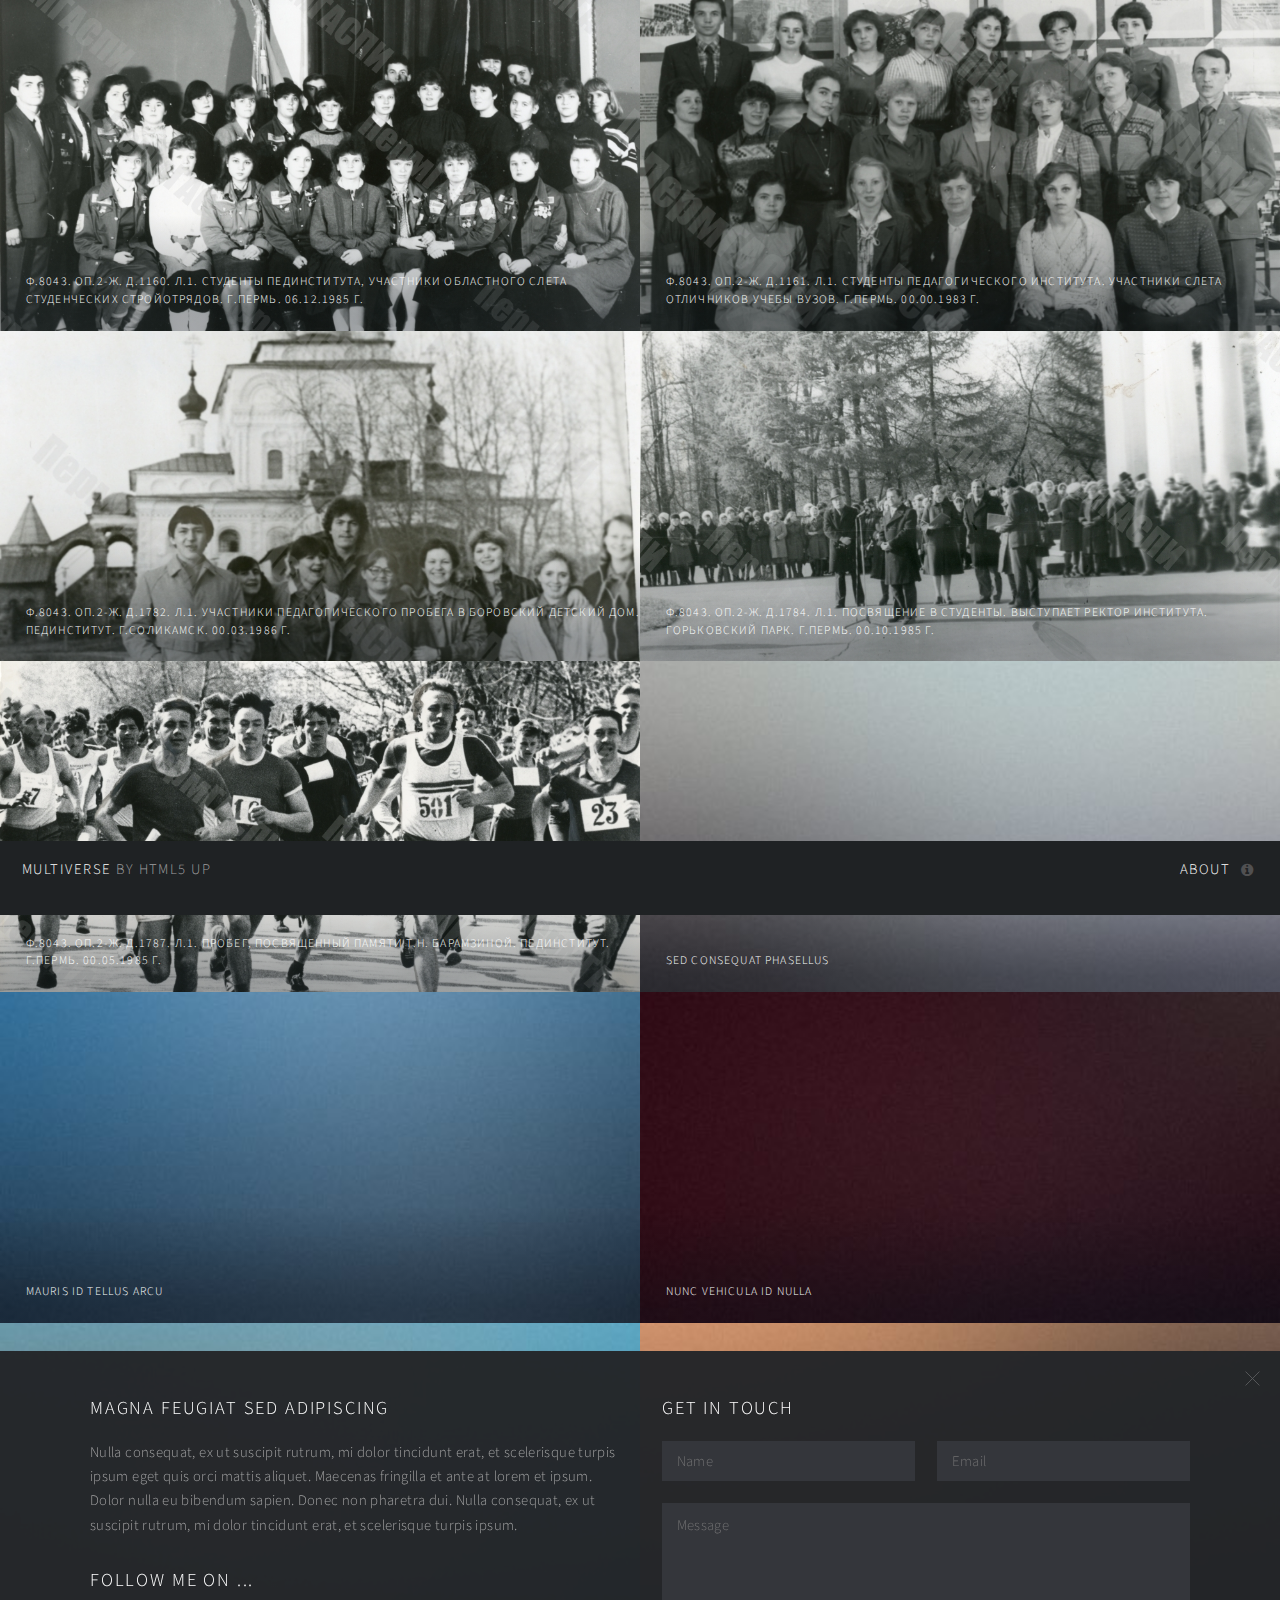
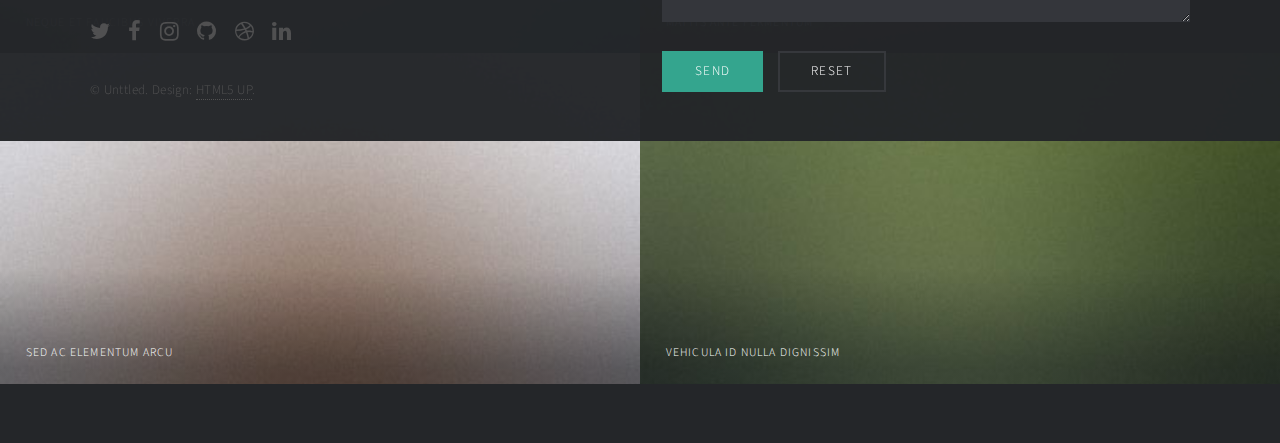
==== index1.html @ ad8c0ba8 "Add files via upload" ====
<!DOCTYPE HTML>
<!--
	Multiverse by HTML5 UP
	html5up.net | @ajlkn
	Free for personal and commercial use under the CCA 3.0 license (html5up.net/license)
-->
<html>
	<head>
		<title>Выставка</title>
		<meta charset="utf-8" />
		<meta name="viewport" content="width=device-width, initial-scale=1, user-scalable=no" />
		<link rel="stylesheet" href="assets/css/main.css" />
		<noscript><link rel="stylesheet" href="assets/css/noscript.css" /></noscript>
	</head>
	<body class="is-preload">

		<!-- Wrapper -->
			<div id="wrapper">

				<!-- Header -->
					<header id="header">
						<h1><a href="index1.html"><strong>Multiverse</strong> by HTML5 UP</a></h1>
						<nav>
							<ul>
								<li><a href="#footer" class="icon fa-info-circle">About</a></li>
							</ul>
						</nav>
					</header>

				<!-- Main -->
					<div id="main">
						<article class="thumb">
							<a href="images/001.jpg" class="image"><img src="images/001.jpg" alt="" /></a>
						  <h2><strong>Ф.8043. Оп.2-Ж. Д.1160. Л.1. Студенты пединститута, участники областного слета студенческих стройотрядов. г.Пермь. 06.12.1985 г.</strong></h2>
							<p>ФОТО № 1</p>
						</article>
						<article class="thumb">
							<a href="images/002.jpg" class="image"><img src="images/002.jpg" alt="" /></a>
						  <h2>Ф.8043. Оп.2-Ж. Д.1161. Л.1. Студенты педагогического института. Участники слета отличников учебы ВУЗов. г.Пермь. 00.00.1983 г.</h2>
							<p>ФОТО № 2</p>
						</article>
						<article class="thumb">
							<a href="images/003.jpg" class="image"><img src="images/003.jpg" alt="" /></a>
						  <h2>Ф.8043. Оп.2-Ж. Д.1782. Л.1. Участники педагогического пробега в Боровский детский дом. Пединститут. г.Соликамск. 00.03.1986 г.</h2>
							<p>ФОТО № 3</p>
						</article>
						<article class="thumb">
							<a href="images/004.jpg" class="image"><img src="images/004.jpg" alt="" /></a>
						  <h2>Ф.8043. Оп.2-Ж. Д.1784. Л.1. Посвящение в студенты. Выступает ректор института. Горьковский парк. г.Пермь. 00.10.1985 г.</h2>
							<p>ФОТО № 4</p>
						</article>
						<article class="thumb">
							<a href="images/005.jpg" class="image"><img src="images/005.jpg" alt="" /></a>
						  <h2>Ф.8043. Оп.2-Ж. Д.1787. Л.1. Пробег, посвященный памяти Т.Н. Барамзиной. Пединститут. г.Пермь. 00.05.1985 г.</h2>
							<p>ФОТО № 5</p>
						</article>
						<article class="thumb">
							<a href="images/fulls/06.jpg" class="image"><img src="images/thumbs/06.jpg" alt="" /></a>
						  <h2>Sed consequat phasellus</h2>
							<p>Nunc blandit nisi ligula magna sodales lectus elementum non. Integer id venenatis velit.</p>
						</article>
						<article class="thumb">
							<a href="images/fulls/07.jpg" class="image"><img src="images/thumbs/07.jpg" alt="" /></a>
							<h2>Mauris id tellus arcu</h2>
							<p>Nunc blandit nisi ligula magna sodales lectus elementum non. Integer id venenatis velit.</p>
						</article>
						<article class="thumb">
							<a href="images/fulls/08.jpg" class="image"><img src="images/thumbs/08.jpg" alt="" /></a>
							<h2>Nunc vehicula id nulla</h2>
							<p>Nunc blandit nisi ligula magna sodales lectus elementum non. Integer id venenatis velit.</p>
						</article>
						<article class="thumb">
							<a href="images/fulls/09.jpg" class="image"><img src="images/thumbs/09.jpg" alt="" /></a>
							<h2>Neque et faucibus viverra</h2>
							<p>Nunc blandit nisi ligula magna sodales lectus elementum non. Integer id venenatis velit.</p>
						</article>
						<article class="thumb">
							<a href="images/fulls/10.jpg" class="image"><img src="images/thumbs/10.jpg" alt="" /></a>
							<h2>Mattis ante fermentum</h2>
							<p>Nunc blandit nisi ligula magna sodales lectus elementum non. Integer id venenatis velit.</p>
						</article>
						<article class="thumb">
							<a href="images/fulls/11.jpg" class="image"><img src="images/thumbs/11.jpg" alt="" /></a>
							<h2>Sed ac elementum arcu</h2>
							<p>Nunc blandit nisi ligula magna sodales lectus elementum non. Integer id venenatis velit.</p>
						</article>
						<article class="thumb">
							<a href="images/fulls/12.jpg" class="image"><img src="images/thumbs/12.jpg" alt="" /></a>
							<h2>Vehicula id nulla dignissim</h2>
							<p>Nunc blandit nisi ligula magna sodales lectus elementum non. Integer id venenatis velit.</p>
						</article>
					</div>

				<!-- Footer -->
					<footer id="footer" class="panel">
						<div class="inner split">
							<div>
								<section>
									<h2>Magna feugiat sed adipiscing</h2>
									<p>Nulla consequat, ex ut suscipit rutrum, mi dolor tincidunt erat, et scelerisque turpis ipsum eget quis orci mattis aliquet. Maecenas fringilla et ante at lorem et ipsum. Dolor nulla eu bibendum sapien. Donec non pharetra dui. Nulla consequat, ex ut suscipit rutrum, mi dolor tincidunt erat, et scelerisque turpis ipsum.</p>
								</section>
								<section>
									<h2>Follow me on ...</h2>
									<ul class="icons">
										<li><a href="#" class="icon fa-twitter"><span class="label">Twitter</span></a></li>
										<li><a href="#" class="icon fa-facebook"><span class="label">Facebook</span></a></li>
										<li><a href="#" class="icon fa-instagram"><span class="label">Instagram</span></a></li>
										<li><a href="#" class="icon fa-github"><span class="label">GitHub</span></a></li>
										<li><a href="#" class="icon fa-dribbble"><span class="label">Dribbble</span></a></li>
										<li><a href="#" class="icon fa-linkedin"><span class="label">LinkedIn</span></a></li>
									</ul>
								</section>
								<p class="copyright">
									&copy; Unttled. Design: <a href="http://html5up.net">HTML5 UP</a>.
								</p>
							</div>
							<div>
								<section>
									<h2>Get in touch</h2>
									<form method="post" action="#">
										<div class="fields">
											<div class="field half">
												<input type="text" name="name" id="name" placeholder="Name" />
											</div>
											<div class="field half">
												<input type="text" name="email" id="email" placeholder="Email" />
											</div>
											<div class="field">
												<textarea name="message" id="message" rows="4" placeholder="Message"></textarea>
											</div>
										</div>
										<ul class="actions">
											<li><input type="submit" value="Send" class="primary" /></li>
											<li><input type="reset" value="Reset" /></li>
										</ul>
									</form>
								</section>
							</div>
						</div>
					</footer>

			</div>

		<!-- Scripts -->
			<script src="assets/js/jquery.min.js"></script>
			<script src="assets/js/jquery.poptrox.min.js"></script>
			<script src="assets/js/browser.min.js"></script>
			<script src="assets/js/breakpoints.min.js"></script>
			<script src="assets/js/util.js"></script>
			<script src="assets/js/main.js"></script>

	</body>
</html>
---- assets/css/main.css ----
@import url(font-awesome.min.css);
@import url("https://fonts.googleapis.com/css?family=Source+Sans+Pro:300,300italic,400,400italic");

/*
	Multiverse by HTML5 UP
	html5up.net | @ajlkn
	Free for personal and commercial use under the CCA 3.0 license (html5up.net/license)
*/

@-moz-keyframes spinner {
	0% {
		-moz-transform: rotate(0deg);
		-webkit-transform: rotate(0deg);
		-ms-transform: rotate(0deg);
		transform: rotate(0deg);
	}

	100% {
		-moz-transform: rotate(359deg);
		-webkit-transform: rotate(359deg);
		-ms-transform: rotate(359deg);
		transform: rotate(359deg);
	}
}

@-webkit-keyframes spinner {
	0% {
		-moz-transform: rotate(0deg);
		-webkit-transform: rotate(0deg);
		-ms-transform: rotate(0deg);
		transform: rotate(0deg);
	}

	100% {
		-moz-transform: rotate(359deg);
		-webkit-transform: rotate(359deg);
		-ms-transform: rotate(359deg);
		transform: rotate(359deg);
	}
}

@-ms-keyframes spinner {
	0% {
		-moz-transform: rotate(0deg);
		-webkit-transform: rotate(0deg);
		-ms-transform: rotate(0deg);
		transform: rotate(0deg);
	}

	100% {
		-moz-transform: rotate(359deg);
		-webkit-transform: rotate(359deg);
		-ms-transform: rotate(359deg);
		transform: rotate(359deg);
	}
}

@keyframes spinner {
	0% {
		-moz-transform: rotate(0deg);
		-webkit-transform: rotate(0deg);
		-ms-transform: rotate(0deg);
		transform: rotate(0deg);
	}

	100% {
		-moz-transform: rotate(359deg);
		-webkit-transform: rotate(359deg);
		-ms-transform: rotate(359deg);
		transform: rotate(359deg);
	}
}

html, body, div, span, applet, object,
iframe, h1, h2, h3, h4, h5, h6, p, blockquote,
pre, a, abbr, acronym, address, big, cite,
code, del, dfn, em, img, ins, kbd, q, s, samp,
small, strike, strong, sub, sup, tt, var, b,
u, i, center, dl, dt, dd, ol, ul, li, fieldset,
form, label, legend, table, caption, tbody,
tfoot, thead, tr, th, td, article, aside,
canvas, details, embed, figure, figcaption,
footer, header, hgroup, menu, nav, output, ruby,
section, summary, time, mark, audio, video {
	margin: 0;
	padding: 0;
	border: 0;
	font-size: 100%;
	font: inherit;
	vertical-align: baseline;}

article, aside, details, figcaption, figure,
footer, header, hgroup, menu, nav, section {
	display: block;}

body {
	line-height: 1;
}

ol, ul {
	list-style: none;
}

blockquote, q {
	quotes: none;
}

	blockquote:before, blockquote:after, q:before, q:after {
		content: '';
		content: none;
	}

table {
	border-collapse: collapse;
	border-spacing: 0;
}

body {
	-webkit-text-size-adjust: none;
}

mark {
	background-color: transparent;
	color: inherit;
}

input::-moz-focus-inner {
	border: 0;
	padding: 0;
}

input, select, textarea {
	-moz-appearance: none;
	-webkit-appearance: none;
	-ms-appearance: none;
	appearance: none;
}

/* Basic */

	@-ms-viewport {
		width: device-width;
	}

	body {
		-ms-overflow-style: scrollbar;
	}

	@media screen and (max-width: 480px) {

		html, body {
			min-width: 320px;
		}

	}

	html {
		box-sizing: border-box;
	}

	*, *:before, *:after {
		box-sizing: inherit;
	}

	body {
		background: #242629;
	}

		body.is-preload *, body.is-preload *:before, body.is-preload *:after {
			-moz-animation: none !important;
			-webkit-animation: none !important;
			-ms-animation: none !important;
			animation: none !important;
			-moz-transition: none !important;
			-webkit-transition: none !important;
			-ms-transition: none !important;
			transition: none !important;
		}

		body.is-resizing *, body.is-resizing *:before, body.is-resizing *:after {
			-moz-animation: none !important;
			-webkit-animation: none !important;
			-ms-animation: none !important;
			animation: none !important;
			-moz-transition: none !important;
			-webkit-transition: none !important;
			-ms-transition: none !important;
			transition: none !important;
		}

/* Type */

	body, input, select, textarea {
		color: #a0a0a1;
		font-family: "Source Sans Pro", Helvetica, sans-serif;
		font-size: 15pt;
		font-weight: 300;
		letter-spacing: 0.025em;
		line-height: 1.65;
	}

		@media screen and (max-width: 1680px) {

			body, input, select, textarea {
				font-size: 11pt;
			}

		}

	a {
		-moz-transition: color 0.2s ease-in-out, border-bottom-color 0.2s ease-in-out;
		-webkit-transition: color 0.2s ease-in-out, border-bottom-color 0.2s ease-in-out;
		-ms-transition: color 0.2s ease-in-out, border-bottom-color 0.2s ease-in-out;
		transition: color 0.2s ease-in-out, border-bottom-color 0.2s ease-in-out;
		border-bottom: dotted 1px;
		color: #34a58e;
		text-decoration: none;
	}

		a:hover {
			border-bottom-color: transparent;
			color: #34a58e !important;
		}

	strong, b {
		color: #ffffff;
		font-weight: 300;
	}

	em, i {
		font-style: italic;
	}

	p {
		margin: 0 0 2em 0;
	}

	h1, h2, h3, h4, h5, h6 {
		color: #ffffff;
		font-weight: 300;
		letter-spacing: 0.1em;
		line-height: 1.5;
		margin: 0 0 1em 0;
		text-transform: uppercase;
	}

		h1 a, h2 a, h3 a, h4 a, h5 a, h6 a {
			color: inherit;
			text-decoration: none;
		}

	h1 {
		font-size: 2em;
	}

	h2 {
		font-size: 1.25em;
	}

	h3 {
		font-size: 1.1em;
	}

	h4 {
		font-size: 1em;
	}

	h5 {
		font-size: 0.9em;
	}

	h6 {
		font-size: 0.7em;
	}

	@media screen and (max-width: 736px) {

		h2 {
			font-size: 1em;
		}

		h3 {
			font-size: 0.9em;
		}

		h4 {
			font-size: 0.8em;
		}

		h5 {
			font-size: 0.7em;
		}

		h6 {
			font-size: 0.7em;
		}

	}

	sub {
		font-size: 0.8em;
		position: relative;
		top: 0.5em;
	}

	sup {
		font-size: 0.8em;
		position: relative;
		top: -0.5em;
	}

	blockquote {
		border-left: 4px #36383c;
		font-style: italic;
		margin: 0 0 2em 0;
		padding: 0.5em 0 0.5em 2em;
	}

	code {
		background: #34363b;
		border: solid 1px #36383c;
		font-family: "Courier New", monospace;
		font-size: 0.9em;
		margin: 0 0.25em;
		padding: 0.25em 0.65em;
	}

	pre {
		-webkit-overflow-scrolling: touch;
		font-family: "Courier New", monospace;
		font-size: 0.9em;
		margin: 0 0 2em 0;
	}

		pre code {
			display: block;
			line-height: 1.75;
			padding: 1em 1.5em;
			overflow-x: auto;
		}

	hr {
		border: 0;
		border-bottom: solid 1px #36383c;
		margin: 2em 0;
	}

		hr.major {
			margin: 3em 0;
		}

	.align-left {
		text-align: left;
	}

	.align-center {
		text-align: center;
	}

	.align-right {
		text-align: right;
	}

/* Button */

	input[type="submit"],
	input[type="reset"],
	input[type="button"],
	button,
	.button {
		-moz-appearance: none;
		-webkit-appearance: none;
		-ms-appearance: none;
		appearance: none;
		-moz-transition: background-color 0.2s ease-in-out, box-shadow 0.2s ease-in-out, color 0.2s ease-in-out;
		-webkit-transition: background-color 0.2s ease-in-out, box-shadow 0.2s ease-in-out, color 0.2s ease-in-out;
		-ms-transition: background-color 0.2s ease-in-out, box-shadow 0.2s ease-in-out, color 0.2s ease-in-out;
		transition: background-color 0.2s ease-in-out, box-shadow 0.2s ease-in-out, color 0.2s ease-in-out;
		background-color: transparent;
		border: 0;
		border-radius: 0;
		box-shadow: inset 0 0 0 2px #36383c;
		color: #ffffff !important;
		cursor: pointer;
		display: inline-block;
		font-size: 0.9em;
		font-weight: 300;
		height: 3.0555555556em;
		letter-spacing: 0.1em;
		line-height: 3.0555555556em;
		padding: 0 2.5em;
		text-align: center;
		text-decoration: none;
		text-transform: uppercase;
		white-space: nowrap;
	}

		input[type="submit"]:hover,
		input[type="reset"]:hover,
		input[type="button"]:hover,
		button:hover,
		.button:hover {
			box-shadow: inset 0 0 0 2px #34a58e;
			color: #34a58e !important;
		}

			input[type="submit"]:hover:active,
			input[type="reset"]:hover:active,
			input[type="button"]:hover:active,
			button:hover:active,
			.button:hover:active {
				background-color: rgba(52, 165, 142, 0.15);
				color: #34a58e !important;
			}

		input[type="submit"].icon,
		input[type="reset"].icon,
		input[type="button"].icon,
		button.icon,
		.button.icon {
			padding-left: 1.35em;
		}

			input[type="submit"].icon:before,
			input[type="reset"].icon:before,
			input[type="button"].icon:before,
			button.icon:before,
			.button.icon:before {
				margin-right: 0.5em;
			}

		input[type="submit"].fit,
		input[type="reset"].fit,
		input[type="button"].fit,
		button.fit,
		.button.fit {
			width: 100%;
		}

		input[type="submit"].small,
		input[type="reset"].small,
		input[type="button"].small,
		button.small,
		.button.small {
			font-size: 0.8em;
		}

		input[type="submit"].large,
		input[type="reset"].large,
		input[type="button"].large,
		button.large,
		.button.large {
			font-size: 1.35em;
		}

		input[type="submit"].primary,
		input[type="reset"].primary,
		input[type="button"].primary,
		button.primary,
		.button.primary {
			background-color: #34a58e;
			box-shadow: none;
		}

			input[type="submit"].primary:hover,
			input[type="reset"].primary:hover,
			input[type="button"].primary:hover,
			button.primary:hover,
			.button.primary:hover {
				background-color: #47c5ab;
				color: #ffffff !important;
			}

				input[type="submit"].primary:hover:active,
				input[type="reset"].primary:hover:active,
				input[type="button"].primary:hover:active,
				button.primary:hover:active,
				.button.primary:hover:active {
					background-color: #287e6d;
				}

		input[type="submit"].disabled, input[type="submit"]:disabled,
		input[type="reset"].disabled,
		input[type="reset"]:disabled,
		input[type="button"].disabled,
		input[type="button"]:disabled,
		button.disabled,
		button:disabled,
		.button.disabled,
		.button:disabled {
			pointer-events: none;
			opacity: 0.35;
		}

/* Form */

	form {
		margin: 0 0 2em 0;
	}

		form > :last-child {
			margin-bottom: 0;
		}

		form > .fields {
			display: -moz-flex;
			display: -webkit-flex;
			display: -ms-flex;
			display: flex;
			-moz-flex-wrap: wrap;
			-webkit-flex-wrap: wrap;
			-ms-flex-wrap: wrap;
			flex-wrap: wrap;
			width: calc(100% + 3em);
			margin: -1.5em 0 2em -1.5em;
		}

			form > .fields > .field {
				-moz-flex-grow: 0;
				-webkit-flex-grow: 0;
				-ms-flex-grow: 0;
				flex-grow: 0;
				-moz-flex-shrink: 0;
				-webkit-flex-shrink: 0;
				-ms-flex-shrink: 0;
				flex-shrink: 0;
				padding: 1.5em 0 0 1.5em;
				width: calc(100% - 1.5em);
			}

				form > .fields > .field.half {
					width: calc(50% - 0.75em);
				}

				form > .fields > .field.third {
					width: calc(100%/3 - 0.5em);
				}

				form > .fields > .field.quarter {
					width: calc(25% - 0.375em);
				}

		@media screen and (max-width: 736px) {

			form > .fields {
				width: calc(100% + 3em);
				margin: -1.5em 0 2em -1.5em;
			}

				form > .fields > .field {
					padding: 1.5em 0 0 1.5em;
					width: calc(100% - 1.5em);
				}

					form > .fields > .field.half {
						width: calc(100% - 1.5em);
					}

					form > .fields > .field.third {
						width: calc(100% - 1.5em);
					}

					form > .fields > .field.quarter {
						width: calc(100% - 1.5em);
					}

		}

	label {
		color: #ffffff;
		display: block;
		font-size: 0.9em;
		font-weight: 300;
		margin: 0 0 1em 0;
	}

	input[type="text"],
	input[type="password"],
	input[type="email"],
	input[type="tel"],
	input[type="search"],
	input[type="url"],
	select,
	textarea {
		-moz-appearance: none;
		-webkit-appearance: none;
		-ms-appearance: none;
		appearance: none;
		background: #34363b;
		border: 0;
		border-radius: 0;
		color: #a0a0a1;
		display: block;
		outline: 0;
		padding: 0 1em;
		text-decoration: none;
		width: 100%;
	}

		input[type="text"]:invalid,
		input[type="password"]:invalid,
		input[type="email"]:invalid,
		input[type="tel"]:invalid,
		input[type="search"]:invalid,
		input[type="url"]:invalid,
		select:invalid,
		textarea:invalid {
			box-shadow: none;
		}

		input[type="text"]:focus,
		input[type="password"]:focus,
		input[type="email"]:focus,
		input[type="tel"]:focus,
		input[type="search"]:focus,
		input[type="url"]:focus,
		select:focus,
		textarea:focus {
			box-shadow: inset 0 0 0 2px #34a58e;
		}

	select {
		background-image: url("data:image/svg+xml;charset=utf8,%3Csvg xmlns='http://www.w3.org/2000/svg' width='40' height='40' preserveAspectRatio='none' viewBox='0 0 40 40'%3E%3Cpath d='M9.4,12.3l10.4,10.4l10.4-10.4c0.2-0.2,0.5-0.4,0.9-0.4c0.3,0,0.6,0.1,0.9,0.4l3.3,3.3c0.2,0.2,0.4,0.5,0.4,0.9 c0,0.4-0.1,0.6-0.4,0.9L20.7,31.9c-0.2,0.2-0.5,0.4-0.9,0.4c-0.3,0-0.6-0.1-0.9-0.4L4.3,17.3c-0.2-0.2-0.4-0.5-0.4-0.9 c0-0.4,0.1-0.6,0.4-0.9l3.3-3.3c0.2-0.2,0.5-0.4,0.9-0.4S9.1,12.1,9.4,12.3z' fill='%2336383c' /%3E%3C/svg%3E");
		background-size: 1.25rem;
		background-repeat: no-repeat;
		background-position: calc(100% - 1rem) center;
		height: 2.75em;
		padding-right: 2.75em;
		text-overflow: ellipsis;
	}

		select option {
			color: #ffffff;
			background: #242629;
		}

		select:focus::-ms-value {
			background-color: transparent;
		}

		select::-ms-expand {
			display: none;
		}

	input[type="text"],
	input[type="password"],
	input[type="email"],
	input[type="tel"],
	input[type="search"],
	input[type="url"],
	select {
		height: 2.75em;
	}

	textarea {
		padding: 0.75em 1em;
	}

	input[type="checkbox"],
	input[type="radio"] {
		-moz-appearance: none;
		-webkit-appearance: none;
		-ms-appearance: none;
		appearance: none;
		display: block;
		float: left;
		margin-right: -2em;
		opacity: 0;
		width: 1em;
		z-index: -1;
	}

		input[type="checkbox"] + label,
		input[type="radio"] + label {
			text-decoration: none;
			color: #a0a0a1;
			cursor: pointer;
			display: inline-block;
			font-size: 1em;
			font-weight: 300;
			padding-left: 2.4em;
			padding-right: 0.75em;
			position: relative;
		}

			input[type="checkbox"] + label:before,
			input[type="radio"] + label:before {
				-moz-osx-font-smoothing: grayscale;
				-webkit-font-smoothing: antialiased;
				font-family: FontAwesome;
				font-style: normal;
				font-weight: normal;
				text-transform: none !important;
			}

			input[type="checkbox"] + label:before,
			input[type="radio"] + label:before {
				background: #34363b;
				content: '';
				display: inline-block;
				height: 1.65em;
				left: 0;
				line-height: 1.58125em;
				position: absolute;
				text-align: center;
				top: 0;
				width: 1.65em;
			}

		input[type="checkbox"]:checked + label:before,
		input[type="radio"]:checked + label:before {
			background: #34a58e;
			border-color: #34a58e;
			color: #ffffff;
			content: '\f00c';
		}

		input[type="checkbox"]:focus + label:before,
		input[type="radio"]:focus + label:before {
			box-shadow: 0 0 0 2px #34a58e;
		}

	input[type="radio"] + label:before {
		border-radius: 100%;
	}

	::-webkit-input-placeholder {
		color: #707071 !important;
		opacity: 1.0;
	}

	:-moz-placeholder {
		color: #707071 !important;
		opacity: 1.0;
	}

	::-moz-placeholder {
		color: #707071 !important;
		opacity: 1.0;
	}

	:-ms-input-placeholder {
		color: #707071 !important;
		opacity: 1.0;
	}

/* Icon */

	.icon {
		text-decoration: none;
		border-bottom: none;
		position: relative;
	}

		.icon:before {
			-moz-osx-font-smoothing: grayscale;
			-webkit-font-smoothing: antialiased;
			font-family: FontAwesome;
			font-style: normal;
			font-weight: normal;
			text-transform: none !important;
		}

		.icon > .label {
			display: none;
		}

/* List */

	ol {
		list-style: decimal;
		margin: 0 0 2em 0;
		padding-left: 1.25em;
	}

		ol li {
			padding-left: 0.25em;
		}

	ul {
		list-style: disc;
		margin: 0 0 2em 0;
		padding-left: 1em;
	}

		ul li {
			padding-left: 0.5em;
		}

		ul.alt {
			list-style: none;
			padding-left: 0;
		}

			ul.alt li {
				border-top: solid 1px #36383c;
				padding: 0.5em 0;
			}

				ul.alt li:first-child {
					border-top: 0;
					padding-top: 0;
				}

	dl {
		margin: 0 0 2em 0;
	}

		dl dt {
			display: block;
			font-weight: 300;
			margin: 0 0 1em 0;
		}

		dl dd {
			margin-left: 2em;
		}

/* Actions */

	ul.actions {
		display: -moz-flex;
		display: -webkit-flex;
		display: -ms-flex;
		display: flex;
		cursor: default;
		list-style: none;
		margin-left: -1em;
		padding-left: 0;
	}

		ul.actions li {
			padding: 0 0 0 1em;
			vertical-align: middle;
		}

		ul.actions.special {
			-moz-justify-content: center;
			-webkit-justify-content: center;
			-ms-justify-content: center;
			justify-content: center;
			width: 100%;
			margin-left: 0;
		}

			ul.actions.special li:first-child {
				padding-left: 0;
			}

		ul.actions.stacked {
			-moz-flex-direction: column;
			-webkit-flex-direction: column;
			-ms-flex-direction: column;
			flex-direction: column;
			margin-left: 0;
		}

			ul.actions.stacked li {
				padding: 1.3em 0 0 0;
			}

				ul.actions.stacked li:first-child {
					padding-top: 0;
				}

		ul.actions.fit {
			width: calc(100% + 1em);
		}

			ul.actions.fit li {
				-moz-flex-grow: 1;
				-webkit-flex-grow: 1;
				-ms-flex-grow: 1;
				flex-grow: 1;
				-moz-flex-shrink: 1;
				-webkit-flex-shrink: 1;
				-ms-flex-shrink: 1;
				flex-shrink: 1;
				width: 100%;
			}

				ul.actions.fit li > * {
					width: 100%;
				}

			ul.actions.fit.stacked {
				width: 100%;
			}

		@media screen and (max-width: 480px) {

			ul.actions:not(.fixed) {
				-moz-flex-direction: column;
				-webkit-flex-direction: column;
				-ms-flex-direction: column;
				flex-direction: column;
				margin-left: 0;
				width: 100% !important;
			}

				ul.actions:not(.fixed) li {
					-moz-flex-grow: 1;
					-webkit-flex-grow: 1;
					-ms-flex-grow: 1;
					flex-grow: 1;
					-moz-flex-shrink: 1;
					-webkit-flex-shrink: 1;
					-ms-flex-shrink: 1;
					flex-shrink: 1;
					padding: 1em 0 0 0;
					text-align: center;
					width: 100%;
				}

					ul.actions:not(.fixed) li > * {
						width: 100%;
					}

					ul.actions:not(.fixed) li:first-child {
						padding-top: 0;
					}

					ul.actions:not(.fixed) li input[type="submit"],
					ul.actions:not(.fixed) li input[type="reset"],
					ul.actions:not(.fixed) li input[type="button"],
					ul.actions:not(.fixed) li button,
					ul.actions:not(.fixed) li .button {
						width: 100%;
					}

						ul.actions:not(.fixed) li input[type="submit"].icon:before,
						ul.actions:not(.fixed) li input[type="reset"].icon:before,
						ul.actions:not(.fixed) li input[type="button"].icon:before,
						ul.actions:not(.fixed) li button.icon:before,
						ul.actions:not(.fixed) li .button.icon:before {
							margin-left: -0.5rem;
						}

		}

/* Icons */

	ul.icons {
		cursor: default;
		list-style: none;
		padding-left: 0;
	}

		ul.icons li {
			display: inline-block;
			padding: 0 1em 0 0;
		}

			ul.icons li:last-child {
				padding-right: 0;
			}

			ul.icons li .icon {
				color: #505051;
			}

				ul.icons li .icon:before {
					font-size: 1.5em;
				}

/* Table */

	.table-wrapper {
		-webkit-overflow-scrolling: touch;
		overflow-x: auto;
	}

	table {
		margin: 0 0 2em 0;
		width: 100%;
	}

		table tbody tr {
			border: solid 1px #36383c;
			border-left: 0;
			border-right: 0;
		}

			table tbody tr:nth-child(2n + 1) {
				background-color: #34363b;
			}

		table td {
			padding: 0.75em 0.75em;
		}

		table th {
			color: #ffffff;
			font-size: 0.9em;
			font-weight: 300;
			padding: 0 0.75em 0.75em 0.75em;
			text-align: left;
		}

		table thead {
			border-bottom: solid 2px #36383c;
		}

		table tfoot {
			border-top: solid 2px #36383c;
		}

		table.alt {
			border-collapse: separate;
		}

			table.alt tbody tr td {
				border: solid 1px #36383c;
				border-left-width: 0;
				border-top-width: 0;
			}

				table.alt tbody tr td:first-child {
					border-left-width: 1px;
				}

			table.alt tbody tr:first-child td {
				border-top-width: 1px;
			}

			table.alt thead {
				border-bottom: 0;
			}

			table.alt tfoot {
				border-top: 0;
			}

/* Panel */

	.panel {
		padding: 4em 4em 2em 4em ;
		-moz-transform: translateY(100vh);
		-webkit-transform: translateY(100vh);
		-ms-transform: translateY(100vh);
		transform: translateY(100vh);
		-moz-transition: -moz-transform 0.5s ease;
		-webkit-transition: -webkit-transform 0.5s ease;
		-ms-transition: -ms-transform 0.5s ease;
		transition: transform 0.5s ease;
		-webkit-overflow-scrolling: touch;
		background: rgba(36, 38, 41, 0.975);
		bottom: 4em;
		left: 0;
		max-height: calc(80vh - 4em);
		overflow-y: auto;
		position: fixed;
		width: 100%;
		z-index: 10001;
	}

		.panel.active {
			-moz-transform: translateY(1px);
			-webkit-transform: translateY(1px);
			-ms-transform: translateY(1px);
			transform: translateY(1px);
		}

		.panel > .inner {
			margin: 0 auto;
			max-width: 100%;
			width: 75em;
		}

			.panel > .inner.split {
				display: -moz-flex;
				display: -webkit-flex;
				display: -ms-flex;
				display: flex;
			}

				.panel > .inner.split > div {
					margin-left: 4em;
					width: 50%;
				}

				.panel > .inner.split > :first-child {
					margin-left: 0;
				}

		.panel > .closer {
			-moz-transition: opacity 0.2s ease-in-out;
			-webkit-transition: opacity 0.2s ease-in-out;
			-ms-transition: opacity 0.2s ease-in-out;
			transition: opacity 0.2s ease-in-out;
			background-image: url("images/close.svg");
			background-position: center;
			background-repeat: no-repeat;
			background-size: 3em;
			cursor: pointer;
			height: 5em;
			opacity: 0.25;
			position: absolute;
			right: 0;
			top: 0;
			width: 5em;
			z-index: 2;
		}

			.panel > .closer:hover {
				opacity: 1.0;
			}

		@media screen and (max-width: 1280px) {

			.panel {
				padding: 3em 3em 1em 3em ;
			}

				.panel > .inner.split > div {
					margin-left: 3em;
				}

				.panel > .closer {
					background-size: 2.5em;
					background-position: 75% 25%;
				}

		}

		@media screen and (max-width: 980px) {

			.panel > .inner.split {
				-moz-flex-direction: column;
				-webkit-flex-direction: column;
				-ms-flex-direction: column;
				flex-direction: column;
			}

				.panel > .inner.split > div {
					margin-left: 0;
					width: 100%;
				}

		}

		@media screen and (max-width: 736px) {

			.panel {
				-moz-transform: translateY(-100vh);
				-webkit-transform: translateY(-100vh);
				-ms-transform: translateY(-100vh);
				transform: translateY(-100vh);
				padding: 4em 2em 2em 2em ;
				bottom: auto;
				top: calc(4em - 1px);
			}

				.panel.active {
					-moz-transform: translateY(0);
					-webkit-transform: translateY(0);
					-ms-transform: translateY(0);
					transform: translateY(0);
				}

		}

/* Poptrox Popup */

	.poptrox-overlay {
		-webkit-tap-highlight-color: rgba(255, 255, 255, 0);
	}

	.poptrox-popup {
		background: rgba(31, 34, 36, 0.925);
		box-shadow: 0 1em 3em 0.5em rgba(0, 0, 0, 0.25);
		cursor: default;
	}

		.poptrox-popup:before {
			-moz-transition: opacity 0.2s ease-in-out;
			-webkit-transition: opacity 0.2s ease-in-out;
			-ms-transition: opacity 0.2s ease-in-out;
			transition: opacity 0.2s ease-in-out;
			background-image: -moz-linear-gradient(to left, rgba(31,34,36,0.35), rgba(31,34,36,0) 10em, rgba(31,34,36,0)), -moz-linear-gradient(to right, rgba(31,34,36,0.35), rgba(31,34,36,0) 10em, rgba(31,34,36,0));
			background-image: -webkit-linear-gradient(to left, rgba(31,34,36,0.35), rgba(31,34,36,0) 10em, rgba(31,34,36,0)), -webkit-linear-gradient(to right, rgba(31,34,36,0.35), rgba(31,34,36,0) 10em, rgba(31,34,36,0));
			background-image: -ms-linear-gradient(to left, rgba(31,34,36,0.35), rgba(31,34,36,0) 10em, rgba(31,34,36,0)), -ms-linear-gradient(to right, rgba(31,34,36,0.35), rgba(31,34,36,0) 10em, rgba(31,34,36,0));
			background-image: linear-gradient(to left, rgba(31,34,36,0.35), rgba(31,34,36,0) 10em, rgba(31,34,36,0)), linear-gradient(to right, rgba(31,34,36,0.35), rgba(31,34,36,0) 10em, rgba(31,34,36,0));
			content: '';
			display: block;
			height: 100%;
			left: 0;
			position: absolute;
			top: 0;
			width: 100%;
			z-index: 1;
			opacity: 1;
		}

		.poptrox-popup .closer {
			-moz-transition: opacity 0.2s ease-in-out;
			-webkit-transition: opacity 0.2s ease-in-out;
			-ms-transition: opacity 0.2s ease-in-out;
			transition: opacity 0.2s ease-in-out;
			background-image: url("images/close.svg");
			background-position: center;
			background-repeat: no-repeat;
			background-size: 3em;
			height: 5em;
			opacity: 0;
			position: absolute;
			right: 0;
			top: 0;
			width: 5em;
			z-index: 2;
		}

		.poptrox-popup .nav-previous,
		.poptrox-popup .nav-next {
			-moz-transition: opacity 0.2s ease-in-out;
			-webkit-transition: opacity 0.2s ease-in-out;
			-ms-transition: opacity 0.2s ease-in-out;
			transition: opacity 0.2s ease-in-out;
			background-image: url("images/arrow.svg");
			background-position: center;
			background-repeat: no-repeat;
			background-size: 5em;
			cursor: pointer;
			height: 8em;
			margin-top: -4em;
			opacity: 0;
			position: absolute;
			top: 50%;
			width: 6em;
			z-index: 2;
		}

		.poptrox-popup .nav-previous {
			-moz-transform: scaleX(-1);
			-webkit-transform: scaleX(-1);
			-ms-transform: scaleX(-1);
			transform: scaleX(-1);
			left: 0;
		}

		.poptrox-popup .nav-next {
			right: 0;
		}

		.poptrox-popup .caption {
			padding: 2em 2em 0.1em 2em ;
			background-image: -moz-linear-gradient(to top, rgba(16,16,16,0.45) 25%, rgba(16,16,16,0) 100%);
			background-image: -webkit-linear-gradient(to top, rgba(16,16,16,0.45) 25%, rgba(16,16,16,0) 100%);
			background-image: -ms-linear-gradient(to top, rgba(16,16,16,0.45) 25%, rgba(16,16,16,0) 100%);
			background-image: linear-gradient(to top, rgba(16,16,16,0.45) 25%, rgba(16,16,16,0) 100%);
			bottom: 0;
			cursor: default;
			left: 0;
			position: absolute;
			text-align: left;
			width: 100%;
			z-index: 2;
		}

			.poptrox-popup .caption h2, .poptrox-popup .caption h3, .poptrox-popup .caption h4, .poptrox-popup .caption h5, .poptrox-popup .caption h6 {
				margin: 0 0 0.5em 0;
			}

			.poptrox-popup .caption p {
				color: #ffffff;
			}

		.poptrox-popup .loader {
			-moz-animation: spinner 1s infinite linear !important;
			-webkit-animation: spinner 1s infinite linear !important;
			-ms-animation: spinner 1s infinite linear !important;
			animation: spinner 1s infinite linear !important;
			background-image: url("images/spinner.svg");
			background-position: center;
			background-repeat: no-repeat;
			background-size: contain;
			display: block;
			font-size: 2em;
			height: 2em;
			left: 50%;
			line-height: 2em;
			margin: -1em 0 0 -1em;
			opacity: 0.25;
			position: absolute;
			text-align: center;
			top: 50%;
			width: 2em;
		}

		.poptrox-popup:hover .closer,
		.poptrox-popup:hover .nav-previous,
		.poptrox-popup:hover .nav-next {
			opacity: 0.5;
		}

			.poptrox-popup:hover .closer:hover,
			.poptrox-popup:hover .nav-previous:hover,
			.poptrox-popup:hover .nav-next:hover {
				opacity: 1.0;
			}

		.poptrox-popup.loading:before {
			opacity: 0;
		}

		body.touch .poptrox-popup .closer,
		body.touch .poptrox-popup .nav-previous,
		body.touch .poptrox-popup .nav-next {
			opacity: 1.0 !important;
		}

		@media screen and (max-width: 980px) {

			.poptrox-popup .closer {
				background-size: 3em;
			}

			.poptrox-popup .nav-previous,
			.poptrox-popup .nav-next {
				background-size: 4em;
			}

		}

		@media screen and (max-width: 736px) {

			.poptrox-popup:before {
				display: none;
			}

			.poptrox-popup .caption {
				display: none !important;
			}

			.poptrox-popup .closer,
			.poptrox-popup .nav-previous,
			.poptrox-popup .nav-next {
				display: none !important;
			}

		}

/* Wrapper */

	#wrapper {
		-moz-transition: -moz-filter 0.5s ease, -webkit-filter 0.5s ease, -ms-filter 0.5s ease, -moz-filter 0.5s ease;
		-webkit-transition: -moz-filter 0.5s ease, -webkit-filter 0.5s ease, -ms-filter 0.5s ease, -webkit-filter 0.5s ease;
		-ms-transition: -moz-filter 0.5s ease, -webkit-filter 0.5s ease, -ms-filter 0.5s ease, -ms-filter 0.5s ease;
		transition: -moz-filter 0.5s ease, -webkit-filter 0.5s ease, -ms-filter 0.5s ease, filter 0.5s ease;
		position: relative;
	}

		#wrapper:after {
			pointer-events: none;
			-moz-transition: opacity 0.5s ease, visibility 0.5s;
			-webkit-transition: opacity 0.5s ease, visibility 0.5s;
			-ms-transition: opacity 0.5s ease, visibility 0.5s;
			transition: opacity 0.5s ease, visibility 0.5s;
			background: rgba(36, 38, 41, 0.5);
			content: '';
			display: block;
			height: 100%;
			left: 0;
			opacity: 0;
			position: absolute;
			top: 0;
			visibility: hidden;
			width: 100%;
			z-index: 1;
		}

			body.ie #wrapper:after {
				background: rgba(36, 38, 41, 0.8);
			}

		body.modal-active #wrapper {
			-moz-filter: blur(8px);
			-webkit-filter: blur(8px);
			-ms-filter: blur(8px);
			filter: blur(8px);
		}

			body.modal-active #wrapper:after {
				pointer-events: auto;
				opacity: 1;
				visibility: visible;
				z-index: 10003;
			}

		#wrapper:before {
			-moz-animation: spinner 1s infinite linear !important;
			-webkit-animation: spinner 1s infinite linear !important;
			-ms-animation: spinner 1s infinite linear !important;
			animation: spinner 1s infinite linear !important;
			pointer-events: none;
			-moz-transition: top 0.75s ease-in-out, opacity 0.35s ease-out, visibility 0.35s;
			-webkit-transition: top 0.75s ease-in-out, opacity 0.35s ease-out, visibility 0.35s;
			-ms-transition: top 0.75s ease-in-out, opacity 0.35s ease-out, visibility 0.35s;
			transition: top 0.75s ease-in-out, opacity 0.35s ease-out, visibility 0.35s;
			background-image: url("images/spinner.svg");
			background-position: center;
			background-repeat: no-repeat;
			background-size: contain;
			content: '';
			display: block;
			font-size: 2em;
			height: 2em;
			left: 50%;
			line-height: 2em;
			margin: -1em 0 0 -1em;
			opacity: 0;
			position: fixed;
			text-align: center;
			top: 75%;
			visibility: hidden;
			width: 2em;
		}

		body.is-preload #wrapper:before {
			-moz-transition: opacity 1s ease-out !important;
			-webkit-transition: opacity 1s ease-out !important;
			-ms-transition: opacity 1s ease-out !important;
			transition: opacity 1s ease-out !important;
			-moz-transition-delay: 0.5s !important;
			-webkit-transition-delay: 0.5s !important;
			-ms-transition-delay: 0.5s !important;
			transition-delay: 0.5s !important;
			opacity: 0.25;
			top: 50%;
			visibility: visible;
		}

/* Header */

	body {
		padding: 0 0 4em 0;
	}

	#header {
		-moz-transform: translateY(0);
		-webkit-transform: translateY(0);
		-ms-transform: translateY(0);
		transform: translateY(0);
		-moz-transition: -moz-transform 1s ease;
		-webkit-transition: -webkit-transform 1s ease;
		-ms-transition: -ms-transform 1s ease;
		transition: transform 1s ease;
		-moz-user-select: none;
		-ms-user-select: none;
		-webkit-user-select: none;
		background: #1f2224;
		bottom: -1em;
		height: 5em;
		left: 0;
		line-height: 4em;
		padding: 0 1.5em;
		position: fixed;
		user-select: none;
		width: 100%;
		z-index: 10002;
	}

		body.is-preload #header {
			-moz-transform: translateY(4em);
			-webkit-transform: translateY(4em);
			-ms-transform: translateY(4em);
			transform: translateY(4em);
		}

		#header h1 {
			color: #a0a0a1;
			display: inline-block;
			font-size: 1em;
			line-height: 1;
			margin: 0;
			vertical-align: middle;
		}

			#header h1 a {
				border: 0;
				color: inherit;
			}

				#header h1 a:hover {
					color: inherit !important;
				}

		#header nav {
			position: absolute;
			right: 0;
			top: 0;
		}

			#header nav > ul {
				list-style: none;
				margin: 0;
				padding: 0;
			}

				#header nav > ul > li {
					display: inline-block;
					padding: 0;
				}

					#header nav > ul > li a {
						-moz-transition: background-color 0.5s ease;
						-webkit-transition: background-color 0.5s ease;
						-ms-transition: background-color 0.5s ease;
						transition: background-color 0.5s ease;
						border: 0;
						color: #ffffff;
						display: inline-block;
						letter-spacing: 0.1em;
						padding: 0 1.65em;
						text-transform: uppercase;
					}

						#header nav > ul > li a.icon:before {
							color: #505051;
							float: right;
							margin-left: 0.75em;
						}

						#header nav > ul > li a:hover {
							color: #ffffff !important;
						}

						#header nav > ul > li a.active {
							background-color: #242629;
						}

	@media screen and (max-width: 736px) {

		body {
			padding: 4em 0 0 0;
		}

		#header {
			-moz-transform: translateY(0);
			-webkit-transform: translateY(0);
			-ms-transform: translateY(0);
			transform: translateY(0);
			bottom: auto;
			height: 4em;
			padding: 0 1em;
			top: 0;
		}

			body.is-preload #header {
				-moz-transform: translateY(-3.4em);
				-webkit-transform: translateY(-3.4em);
				-ms-transform: translateY(-3.4em);
				transform: translateY(-3.4em);
			}

			#header h1 {
				font-size: 0.9em;
			}

			#header nav > ul > li a {
				font-size: 0.9em;
				padding: 0 1.15em;
			}

	}

/* Main */

	#main {
		-moz-transition: -moz-filter 0.5s ease, -webkit-filter 0.5s ease, -ms-filter 0.5s ease, -moz-filter 0.5s ease;
		-webkit-transition: -moz-filter 0.5s ease, -webkit-filter 0.5s ease, -ms-filter 0.5s ease, -webkit-filter 0.5s ease;
		-ms-transition: -moz-filter 0.5s ease, -webkit-filter 0.5s ease, -ms-filter 0.5s ease, -ms-filter 0.5s ease;
		transition: -moz-filter 0.5s ease, -webkit-filter 0.5s ease, -ms-filter 0.5s ease, filter 0.5s ease;
		display: -moz-flex;
		display: -webkit-flex;
		display: -ms-flex;
		display: flex;
		-moz-flex-wrap: wrap;
		-webkit-flex-wrap: wrap;
		-ms-flex-wrap: wrap;
		flex-wrap: wrap;
		-webkit-tap-highlight-color: rgba(255, 255, 255, 0);
	}

		#main .thumb {
			-moz-transition: opacity 1.25s ease-in-out;
			-webkit-transition: opacity 1.25s ease-in-out;
			-ms-transition: opacity 1.25s ease-in-out;
			transition: opacity 1.25s ease-in-out;
			pointer-events: auto;
			-webkit-tap-highlight-color: rgba(255, 255, 255, 0);
			opacity: 1;
			overflow: hidden;
			position: relative;
		}

			#main .thumb:after {
				background-image: -moz-linear-gradient(to top, rgba(10,17,25,0.35) 5%, rgba(10,17,25,0) 35%);
				background-image: -webkit-linear-gradient(to top, rgba(10,17,25,0.35) 5%, rgba(10,17,25,0) 35%);
				background-image: -ms-linear-gradient(to top, rgba(10,17,25,0.35) 5%, rgba(10,17,25,0) 35%);
				background-image: linear-gradient(to top, rgba(10,17,25,0.35) 5%, rgba(10,17,25,0) 35%);
				pointer-events: none;
				background-size: cover;
				content: '';
				display: block;
				height: 100%;
				left: 0;
				position: absolute;
				top: 0;
				width: 100%;
			}

			#main .thumb > .image {
				-webkit-tap-highlight-color: rgba(255, 255, 255, 0);
				background-position: center;
				background-repeat: no-repeat;
				background-size: cover;
				border: 0;
				height: 100%;
				left: 0;
				position: absolute;
				top: 0;
				width: 100%;
			}

			#main .thumb > h2 {
				pointer-events: none;
				bottom: 1.875em;
				font-size: 0.8em;
				left: 2.1875em;
				margin: 0;
				position: absolute;
				z-index: 1;
			}

			#main .thumb > p {
				display: none;
			}

		#main:after {
			pointer-events: none;
			-moz-transition: opacity 0.5s ease, visibility 0.5s;
			-webkit-transition: opacity 0.5s ease, visibility 0.5s;
			-ms-transition: opacity 0.5s ease, visibility 0.5s;
			transition: opacity 0.5s ease, visibility 0.5s;
			background: rgba(36, 38, 41, 0.25);
			content: '';
			display: block;
			height: 100%;
			left: 0;
			opacity: 0;
			position: absolute;
			top: 0;
			visibility: hidden;
			width: 100%;
			z-index: 1;
		}

			body.ie #main:after {
				background: rgba(36, 38, 41, 0.55);
			}

		body.content-active #main {
			-moz-filter: blur(6px);
			-webkit-filter: blur(6px);
			-ms-filter: blur(6px);
			filter: blur(6px);
		}

			body.content-active #main:after {
				pointer-events: auto;
				opacity: 1;
				visibility: visible;
			}

		body.is-preload #main .thumb {
			pointer-events: none;
			opacity: 0;
		}

		#main .thumb {
			-moz-transition-delay: 2.525s;
			-webkit-transition-delay: 2.525s;
			-ms-transition-delay: 2.525s;
			transition-delay: 2.525s;
			height: calc(40vh - 2em);
			min-height: 20em;
			width: 25%;
		}

			#main .thumb:nth-child(1) {
				-moz-transition-delay: 0.65s;
				-webkit-transition-delay: 0.65s;
				-ms-transition-delay: 0.65s;
				transition-delay: 0.65s;
			}

			#main .thumb:nth-child(2) {
				-moz-transition-delay: 0.8s;
				-webkit-transition-delay: 0.8s;
				-ms-transition-delay: 0.8s;
				transition-delay: 0.8s;
			}

			#main .thumb:nth-child(3) {
				-moz-transition-delay: 0.95s;
				-webkit-transition-delay: 0.95s;
				-ms-transition-delay: 0.95s;
				transition-delay: 0.95s;
			}

			#main .thumb:nth-child(4) {
				-moz-transition-delay: 1.1s;
				-webkit-transition-delay: 1.1s;
				-ms-transition-delay: 1.1s;
				transition-delay: 1.1s;
			}

			#main .thumb:nth-child(5) {
				-moz-transition-delay: 1.25s;
				-webkit-transition-delay: 1.25s;
				-ms-transition-delay: 1.25s;
				transition-delay: 1.25s;
			}

			#main .thumb:nth-child(6) {
				-moz-transition-delay: 1.4s;
				-webkit-transition-delay: 1.4s;
				-ms-transition-delay: 1.4s;
				transition-delay: 1.4s;
			}

			#main .thumb:nth-child(7) {
				-moz-transition-delay: 1.55s;
				-webkit-transition-delay: 1.55s;
				-ms-transition-delay: 1.55s;
				transition-delay: 1.55s;
			}

			#main .thumb:nth-child(8) {
				-moz-transition-delay: 1.7s;
				-webkit-transition-delay: 1.7s;
				-ms-transition-delay: 1.7s;
				transition-delay: 1.7s;
			}

			#main .thumb:nth-child(9) {
				-moz-transition-delay: 1.85s;
				-webkit-transition-delay: 1.85s;
				-ms-transition-delay: 1.85s;
				transition-delay: 1.85s;
			}

			#main .thumb:nth-child(10) {
				-moz-transition-delay: 2s;
				-webkit-transition-delay: 2s;
				-ms-transition-delay: 2s;
				transition-delay: 2s;
			}

			#main .thumb:nth-child(11) {
				-moz-transition-delay: 2.15s;
				-webkit-transition-delay: 2.15s;
				-ms-transition-delay: 2.15s;
				transition-delay: 2.15s;
			}

			#main .thumb:nth-child(12) {
				-moz-transition-delay: 2.3s;
				-webkit-transition-delay: 2.3s;
				-ms-transition-delay: 2.3s;
				transition-delay: 2.3s;
			}

		@media screen and (max-width: 1680px) {

			#main .thumb {
				-moz-transition-delay: 2.075s;
				-webkit-transition-delay: 2.075s;
				-ms-transition-delay: 2.075s;
				transition-delay: 2.075s;
				height: calc(40vh - 2em);
				min-height: 20em;
				width: 33.3333333333%;
			}

				#main .thumb:nth-child(1) {
					-moz-transition-delay: 0.65s;
					-webkit-transition-delay: 0.65s;
					-ms-transition-delay: 0.65s;
					transition-delay: 0.65s;
				}

				#main .thumb:nth-child(2) {
					-moz-transition-delay: 0.8s;
					-webkit-transition-delay: 0.8s;
					-ms-transition-delay: 0.8s;
					transition-delay: 0.8s;
				}

				#main .thumb:nth-child(3) {
					-moz-transition-delay: 0.95s;
					-webkit-transition-delay: 0.95s;
					-ms-transition-delay: 0.95s;
					transition-delay: 0.95s;
				}

				#main .thumb:nth-child(4) {
					-moz-transition-delay: 1.1s;
					-webkit-transition-delay: 1.1s;
					-ms-transition-delay: 1.1s;
					transition-delay: 1.1s;
				}

				#main .thumb:nth-child(5) {
					-moz-transition-delay: 1.25s;
					-webkit-transition-delay: 1.25s;
					-ms-transition-delay: 1.25s;
					transition-delay: 1.25s;
				}

				#main .thumb:nth-child(6) {
					-moz-transition-delay: 1.4s;
					-webkit-transition-delay: 1.4s;
					-ms-transition-delay: 1.4s;
					transition-delay: 1.4s;
				}

				#main .thumb:nth-child(7) {
					-moz-transition-delay: 1.55s;
					-webkit-transition-delay: 1.55s;
					-ms-transition-delay: 1.55s;
					transition-delay: 1.55s;
				}

				#main .thumb:nth-child(8) {
					-moz-transition-delay: 1.7s;
					-webkit-transition-delay: 1.7s;
					-ms-transition-delay: 1.7s;
					transition-delay: 1.7s;
				}

				#main .thumb:nth-child(9) {
					-moz-transition-delay: 1.85s;
					-webkit-transition-delay: 1.85s;
					-ms-transition-delay: 1.85s;
					transition-delay: 1.85s;
				}

		}

		@media screen and (max-width: 1280px) {

			#main .thumb {
				-moz-transition-delay: 1.625s;
				-webkit-transition-delay: 1.625s;
				-ms-transition-delay: 1.625s;
				transition-delay: 1.625s;
				height: calc(40vh - 2em);
				min-height: 20em;
				width: 50%;
			}

				#main .thumb:nth-child(1) {
					-moz-transition-delay: 0.65s;
					-webkit-transition-delay: 0.65s;
					-ms-transition-delay: 0.65s;
					transition-delay: 0.65s;
				}

				#main .thumb:nth-child(2) {
					-moz-transition-delay: 0.8s;
					-webkit-transition-delay: 0.8s;
					-ms-transition-delay: 0.8s;
					transition-delay: 0.8s;
				}

				#main .thumb:nth-child(3) {
					-moz-transition-delay: 0.95s;
					-webkit-transition-delay: 0.95s;
					-ms-transition-delay: 0.95s;
					transition-delay: 0.95s;
				}

				#main .thumb:nth-child(4) {
					-moz-transition-delay: 1.1s;
					-webkit-transition-delay: 1.1s;
					-ms-transition-delay: 1.1s;
					transition-delay: 1.1s;
				}

				#main .thumb:nth-child(5) {
					-moz-transition-delay: 1.25s;
					-webkit-transition-delay: 1.25s;
					-ms-transition-delay: 1.25s;
					transition-delay: 1.25s;
				}

				#main .thumb:nth-child(6) {
					-moz-transition-delay: 1.4s;
					-webkit-transition-delay: 1.4s;
					-ms-transition-delay: 1.4s;
					transition-delay: 1.4s;
				}

		}

		@media screen and (max-width: 980px) {

			#main .thumb {
				-moz-transition-delay: 2.075s;
				-webkit-transition-delay: 2.075s;
				-ms-transition-delay: 2.075s;
				transition-delay: 2.075s;
				height: calc(28.5714285714vh - 1.3333333333em);
				min-height: 18em;
				width: 50%;
			}

				#main .thumb:nth-child(1) {
					-moz-transition-delay: 0.65s;
					-webkit-transition-delay: 0.65s;
					-ms-transition-delay: 0.65s;
					transition-delay: 0.65s;
				}

				#main .thumb:nth-child(2) {
					-moz-transition-delay: 0.8s;
					-webkit-transition-delay: 0.8s;
					-ms-transition-delay: 0.8s;
					transition-delay: 0.8s;
				}

				#main .thumb:nth-child(3) {
					-moz-transition-delay: 0.95s;
					-webkit-transition-delay: 0.95s;
					-ms-transition-delay: 0.95s;
					transition-delay: 0.95s;
				}

				#main .thumb:nth-child(4) {
					-moz-transition-delay: 1.1s;
					-webkit-transition-delay: 1.1s;
					-ms-transition-delay: 1.1s;
					transition-delay: 1.1s;
				}

				#main .thumb:nth-child(5) {
					-moz-transition-delay: 1.25s;
					-webkit-transition-delay: 1.25s;
					-ms-transition-delay: 1.25s;
					transition-delay: 1.25s;
				}

				#main .thumb:nth-child(6) {
					-moz-transition-delay: 1.4s;
					-webkit-transition-delay: 1.4s;
					-ms-transition-delay: 1.4s;
					transition-delay: 1.4s;
				}

				#main .thumb:nth-child(7) {
					-moz-transition-delay: 1.55s;
					-webkit-transition-delay: 1.55s;
					-ms-transition-delay: 1.55s;
					transition-delay: 1.55s;
				}

				#main .thumb:nth-child(8) {
					-moz-transition-delay: 1.7s;
					-webkit-transition-delay: 1.7s;
					-ms-transition-delay: 1.7s;
					transition-delay: 1.7s;
				}

				#main .thumb:nth-child(9) {
					-moz-transition-delay: 1.85s;
					-webkit-transition-delay: 1.85s;
					-ms-transition-delay: 1.85s;
					transition-delay: 1.85s;
				}

		}

		@media screen and (max-width: 480px) {

			#main .thumb {
				-moz-transition-delay: 1.175s;
				-webkit-transition-delay: 1.175s;
				-ms-transition-delay: 1.175s;
				transition-delay: 1.175s;
				height: calc(40vh - 2em);
				min-height: 18em;
				width: 100%;
			}

				#main .thumb:nth-child(1) {
					-moz-transition-delay: 0.65s;
					-webkit-transition-delay: 0.65s;
					-ms-transition-delay: 0.65s;
					transition-delay: 0.65s;
				}

				#main .thumb:nth-child(2) {
					-moz-transition-delay: 0.8s;
					-webkit-transition-delay: 0.8s;
					-ms-transition-delay: 0.8s;
					transition-delay: 0.8s;
				}

				#main .thumb:nth-child(3) {
					-moz-transition-delay: 0.95s;
					-webkit-transition-delay: 0.95s;
					-ms-transition-delay: 0.95s;
					transition-delay: 0.95s;
				}

		}

/* Footer */

	#footer .copyright {
		color: #505051;
		font-size: 0.9em;
	}

		#footer .copyright a {
			color: inherit;
		}
---- assets/css/noscript.css ----
/*
	Multiverse by HTML5 UP
	html5up.net | @ajlkn
	Free for personal and commercial use under the CCA 3.0 license (html5up.net/license)
*/

/* Wrapper */

	body.is-preload #wrapper:before {
		display: none;
	}

/* Main */

	body.is-preload #main .thumb {
		pointer-events: auto;
		opacity: 1;
	}

/* Header */

	body.is-preload #header {
		-moz-transform: none;
		-webkit-transform: none;
		-ms-transform: none;
		transform: none;
	}
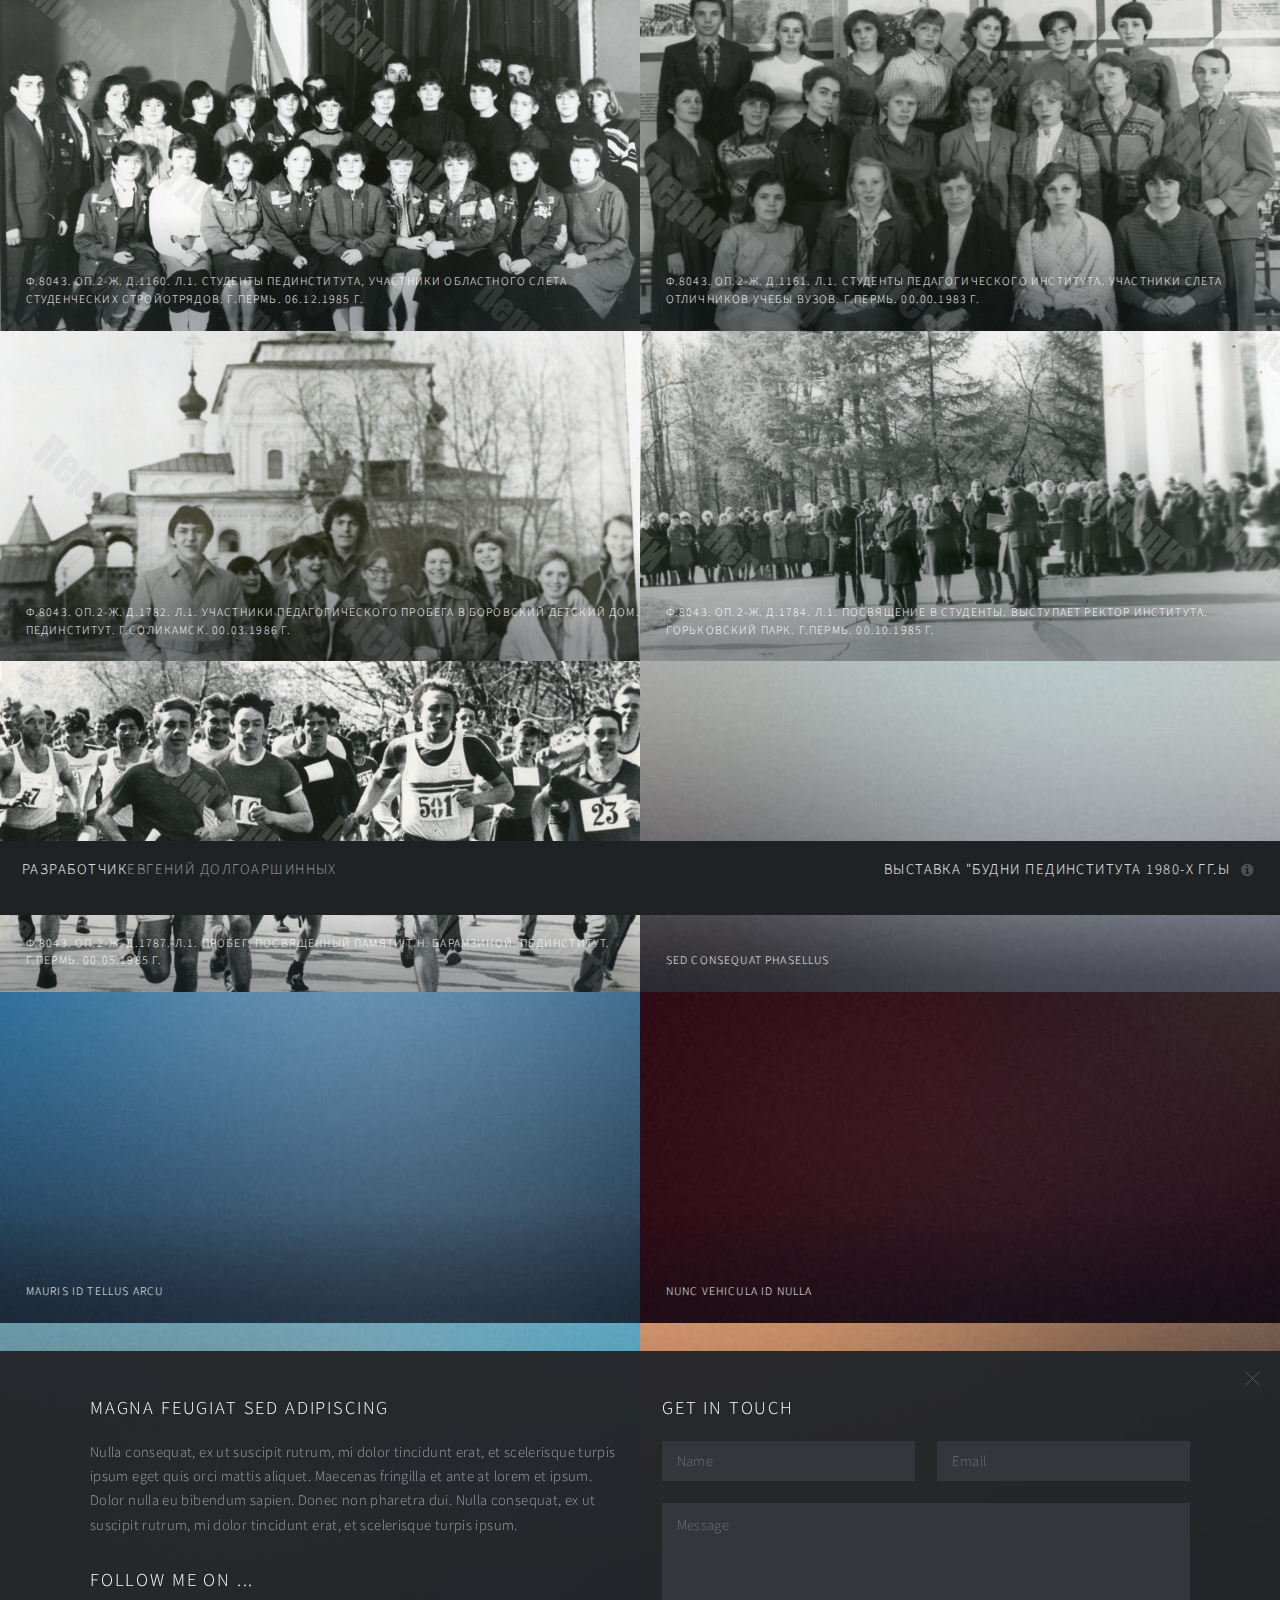
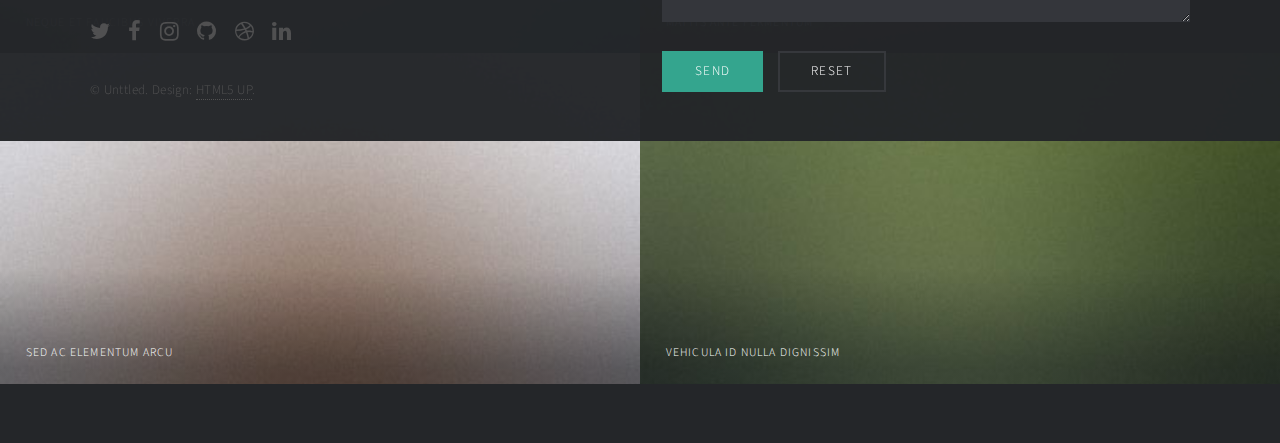
==== commit e7a71527: "Add files via upload" ====
--- a/index1.html
+++ b/index1.html
@@ -19,10 +19,10 @@
 
 				<!-- Header -->
 					<header id="header">
-						<h1><a href="index1.html"><strong>Multiverse</strong> by HTML5 UP</a></h1>
+						<h1><a href="index1.html"><strong>Разработчик</strong>Евгений Долгоаршинных</a></h1>
 						<nav>
 							<ul>
-								<li><a href="#footer" class="icon fa-info-circle">About</a></li>
+								<li><a href="#footer" class="icon fa-info-circle">Выставка "Будни Пединститута 1980-х гг.ы</a></li>
 							</ul>
 						</nav>
 					</header>
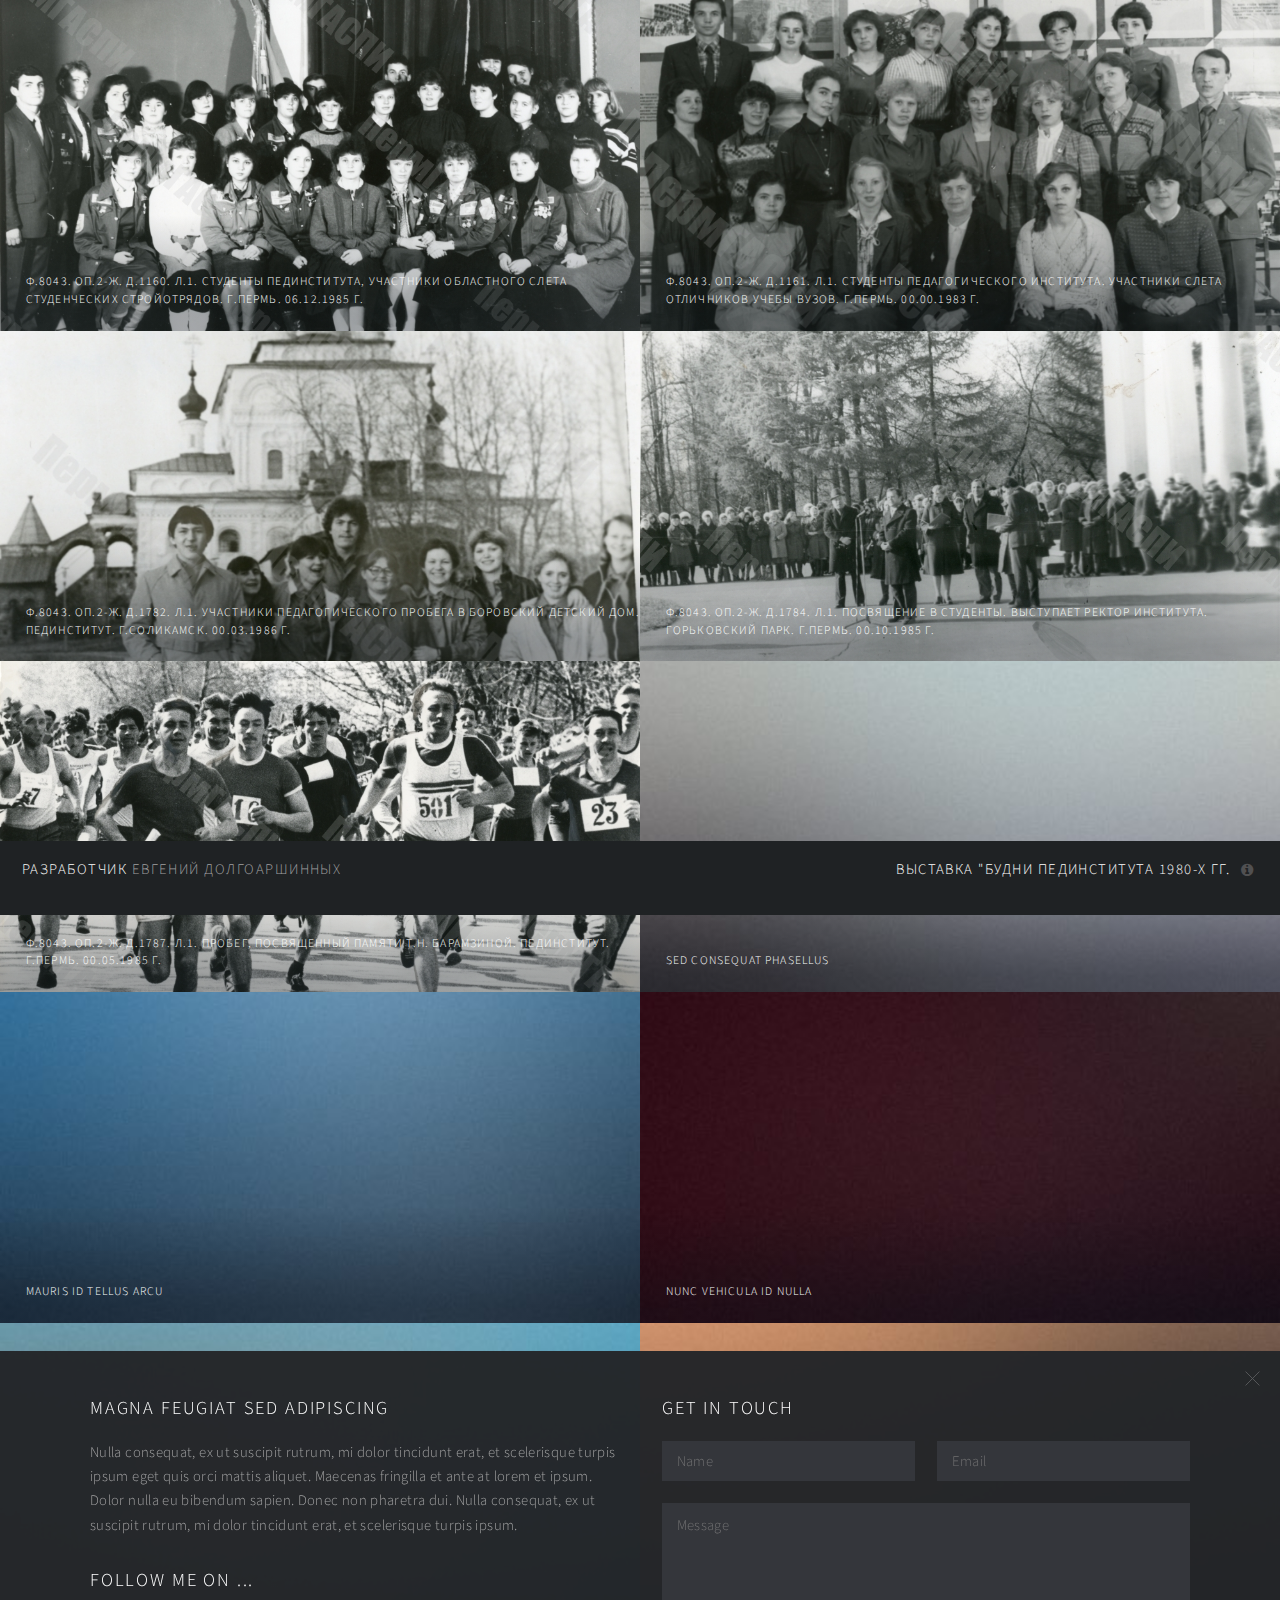
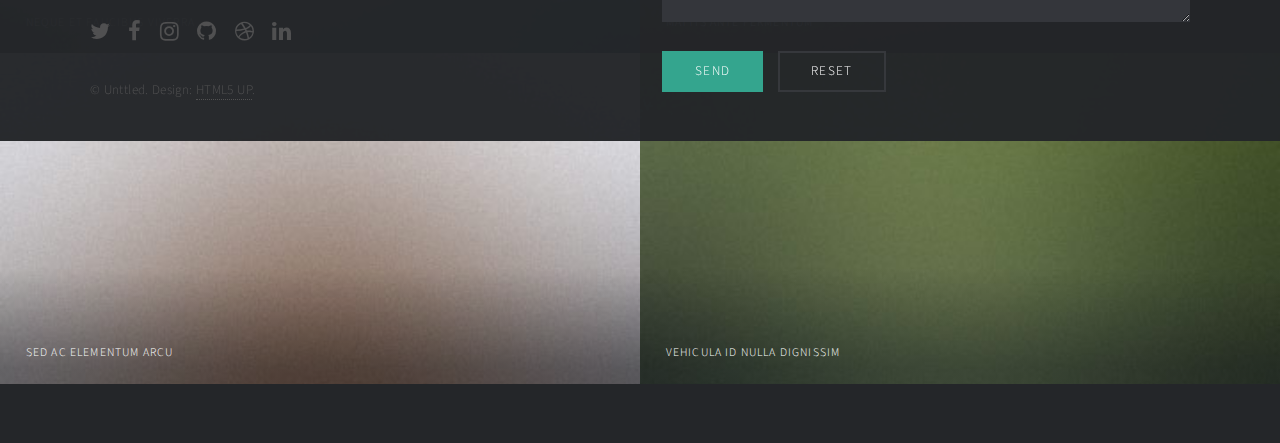
==== commit 251bf52d: "Add files via upload" ====
--- a/index1.html
+++ b/index1.html
@@ -19,10 +19,10 @@
 
 				<!-- Header -->
 					<header id="header">
-						<h1><a href="index1.html"><strong>Разработчик</strong>Евгений Долгоаршинных</a></h1>
+						<h1><a href="index1.html"><strong>Разработчик </strong> Евгений Долгоаршинных</a></h1>
 						<nav>
 							<ul>
-								<li><a href="#footer" class="icon fa-info-circle">Выставка "Будни Пединститута 1980-х гг.ы</a></li>
+								<li><a href="#footer" class="icon fa-info-circle">Выставка "Будни Пединститута 1980-х гг.</a></li>
 							</ul>
 						</nav>
 					</header>
